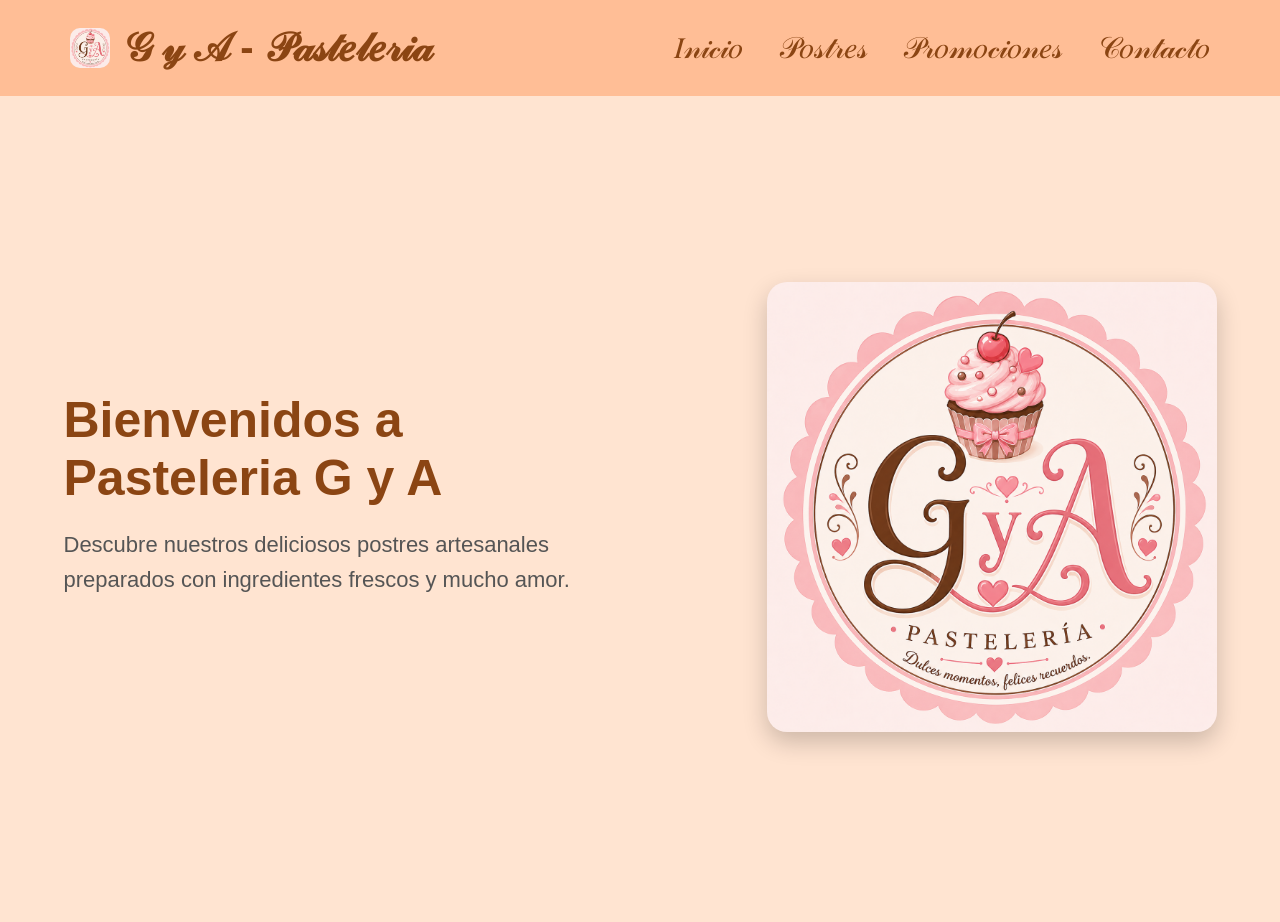
==== index.html @ 73af92b7 "Update and rename Inicio.html to index.html" ====
<!DOCTYPE html>
<html lang="en">
<head>
    <meta charset="UTF-8">
    <meta name="viewport" content="width=device-width, initial-scale=1.0">
    <title>Inicio</title>
    <link rel="stylesheet" href="css/Estilos.css">
</head>
<body>
    <header class="cabecera">
        <div class="Logo">
            <div class="icono-logo"></div>
            <span>𝒢 𝓎 𝒜 - 𝒫𝒶𝓈𝓉𝑒𝓁𝑒𝓇𝒾𝒶</span>
        </div>
        <div class="xd">
            <div class="Menu">
                <a href="index.html">𝐼𝓃𝒾𝒸𝒾𝑜</a>
                <a href="postres.html">𝒫𝑜𝓈𝓉𝓇𝑒𝓈</a>
                <a href="promociones.html">𝒫𝓇𝑜𝓂𝑜𝒸𝒾𝑜𝓃𝑒𝓈</a>
                <a href="pontacto.html">𝒞𝑜𝓃𝓉𝒶𝒸𝓉𝑜</a>

            </div>
        </div>
    </header>
    <section id="inicio" class="contenido">
        <div class="texto">
            <h1>Bienvenidos a Pasteleria G y A</h1>
            <p>Descubre nuestros deliciosos postres artesanales preparados con ingredientes frescos y mucho amor.</p>
        </div>
        <div class="imagen">
            <img src="img/logo.png" alt="Postre">
        </div>
    </section>
</body>
</html>
---- css/Estilos.css ----
*{
    box-sizing: border-box;
    margin: 0;
    padding: 0;
    font-family: Arial, Helvetica, sans-serif;
    background-color: white;
}
.cabecera {
    background-color: #FFBE96;
    padding: 25px 70px;
    display: flex;
    justify-content: space-between;
    align-items: center;
    box-shadow: 0 2px 10px rgba(0,0,0,0.1);
}
.Logo{
    display: flex;
    align-items: center;
    gap: 12px;
    font-weight: bold;
    background-color: #FFBE96;
}
span{
    background-color: #FFBE96;
    font-size: 40px;
    color:#8B4513;
}
.icono-logo{
    background-image:url(../img/logo.png);
    background-size: cover;
    width: 40px;
    height: 40px;
    background-color: #FFBE96;
    border-radius: 10px;
}
.Menu{
    display: flex;
    gap: 35px;
    background-color: #FFBE96;
    color:#8B4513;
}
.Menu a {
    text-decoration: none;
    color: #111827;
    font-size: 30px;
    font-weight: 500px;
    background-color: #FFBE96;
    color:#8B4513;
}
.Menu a:hover{
    color:#ff6600;
}

.xd{
    display: flex;
    gap: 15px;
    align-items: center;
    background-color: #FFBE96;
}

section{
    background-color: #FFE4D1;
}
.contenido{
    display: flex;
    justify-content: space-around;
    align-items: center;
    padding: 186px 0;
    background-color: #FFE4D1;
}

.texto{
    width: 45%;
    background-color: #FFE4D1;
}

.texto h1{
    font-size: 50px;
    color: #8B4513;
    margin-bottom:20px;
    background-color:#FFE4D1;
}

.texto p{
    font-size:22px;
    line-height:35px;
    color:#555;
    background-color:#FFE4D1;
    margin-bottom:30px;
}

.imagen{
    background-color:#FFE4D1;
}

.imagen img{
    width:450px;
    border-radius:20px;
    box-shadow:0px 10px 25px rgba(0,0,0,.2);
}
.productos{
    text-align:center;
    padding:45px 0;
    background-color:#E8BE89;
}

.productos h2{
    font-size:40px;
    color:#8B4513;
    margin-bottom:50px;
    background-color:#E8BE89;
}

.postres{
    display:flex;
    justify-content:center;
    gap:40px;
    flex-wrap:wrap;
    background-color:#E8BE89;
}

.postre{
    width:240px;
    background:#FFBE96;
    border-radius:15px;
    box-shadow:0 5px 15px rgba(0,0,0,.15);
    padding:20px;
}

.postre img{
    width:100%;
    border-radius:15px;
}

.postre h3{
    margin-top:15px;
    color:#8B4513;
    background-color:#FFBE96;
}

.postre p{
    color:#ff6600;
    font-weight:bold;
    margin-top:10px;
    background-color:#FFBE96;
}
.promociones{
    background-color: #FFF2E8;
    text-align: center;
    padding: 60px 20px;
    height: 825px;
}

.promociones h2{
    background-color: #FFF2E8;
    color: #8B4513;
    font-size: 50px;
    margin-bottom: 40px;
}

.promo-contenedor{
    display: flex;
    justify-content: center;
    gap: 30px;
    flex-wrap: wrap;
    background-color: #FFF2E8;
}

.promo{
    width: 280px;
    background-color: #FFBE96;
    padding: 20px;
    border-radius: 15px;
    box-shadow: 0 5px 10px rgba(0,0,0,0.15);
}

.promo h3{
    background-color: #FFBE96;
    color: #8B4513;
    margin-bottom: 15px;
}

.promo p{
    background-color: #FFBE96;
    color: #444;
}

.subtitulo-promo{
    background-color: #FFF2E8;
    color: #666;
    font-size: 18px;
    margin-bottom: 35px;
}

.promo{
    transition: transform 0.3s ease;
}

.promo:hover{
    transform: translateY(-8px);
}

.promo span{
    display: inline-block;
    margin-top: 15px;
    padding: 6px 12px;
    background-color: #8B4513;
    color: white;
    border-radius: 20px;
    font-size: 14px;
}
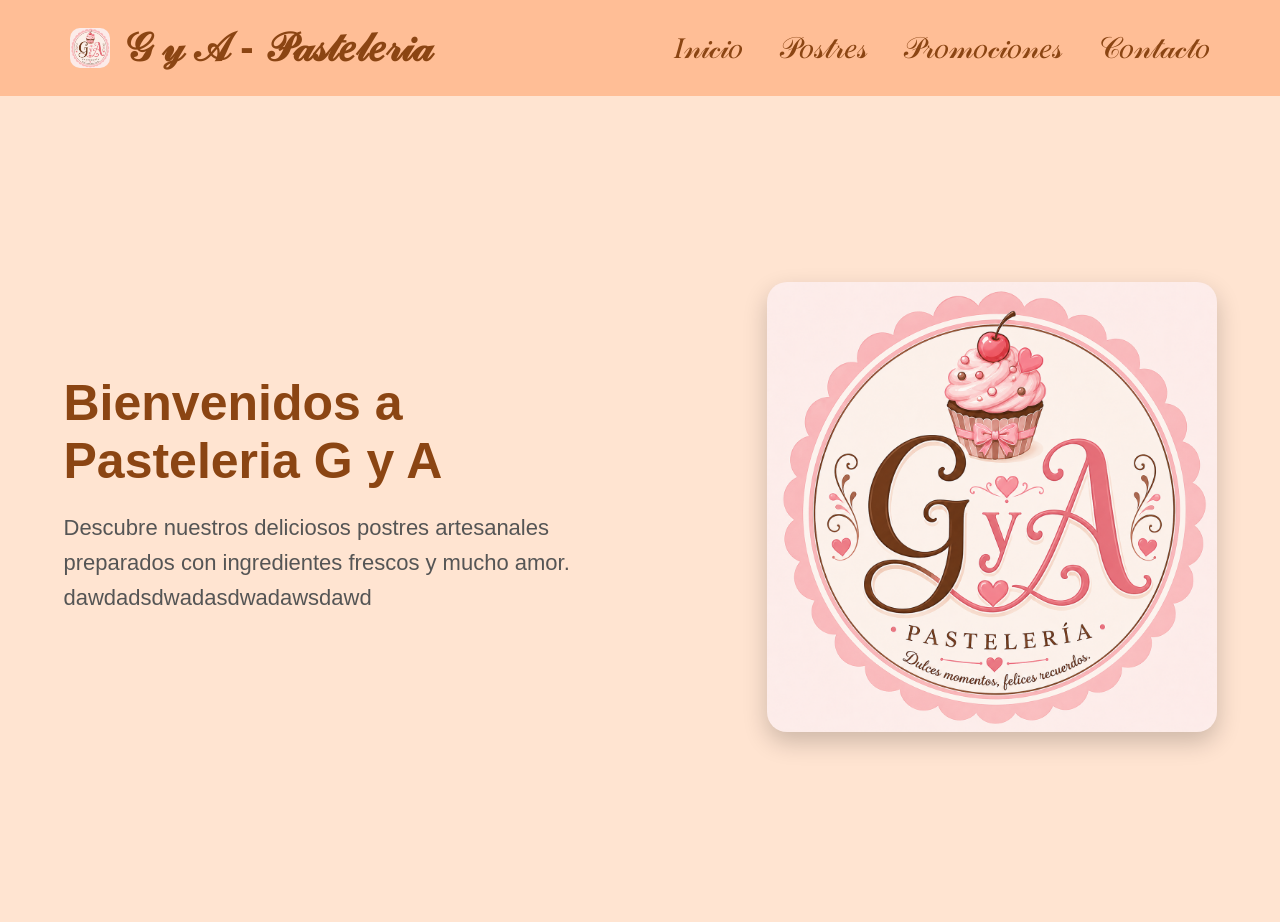
==== commit ca34fe6f: "Update index.html" ====
--- a/index.html
+++ b/index.html
@@ -25,7 +25,7 @@
     <section id="inicio" class="contenido">
         <div class="texto">
             <h1>Bienvenidos a Pasteleria G y A</h1>
-            <p>Descubre nuestros deliciosos postres artesanales preparados con ingredientes frescos y mucho amor.</p>
+            <p>Descubre nuestros deliciosos postres artesanales preparados con ingredientes frescos y mucho amor. dawdadsdwadasdwadawsdawd</p>
         </div>
         <div class="imagen">
             <img src="img/logo.png" alt="Postre">
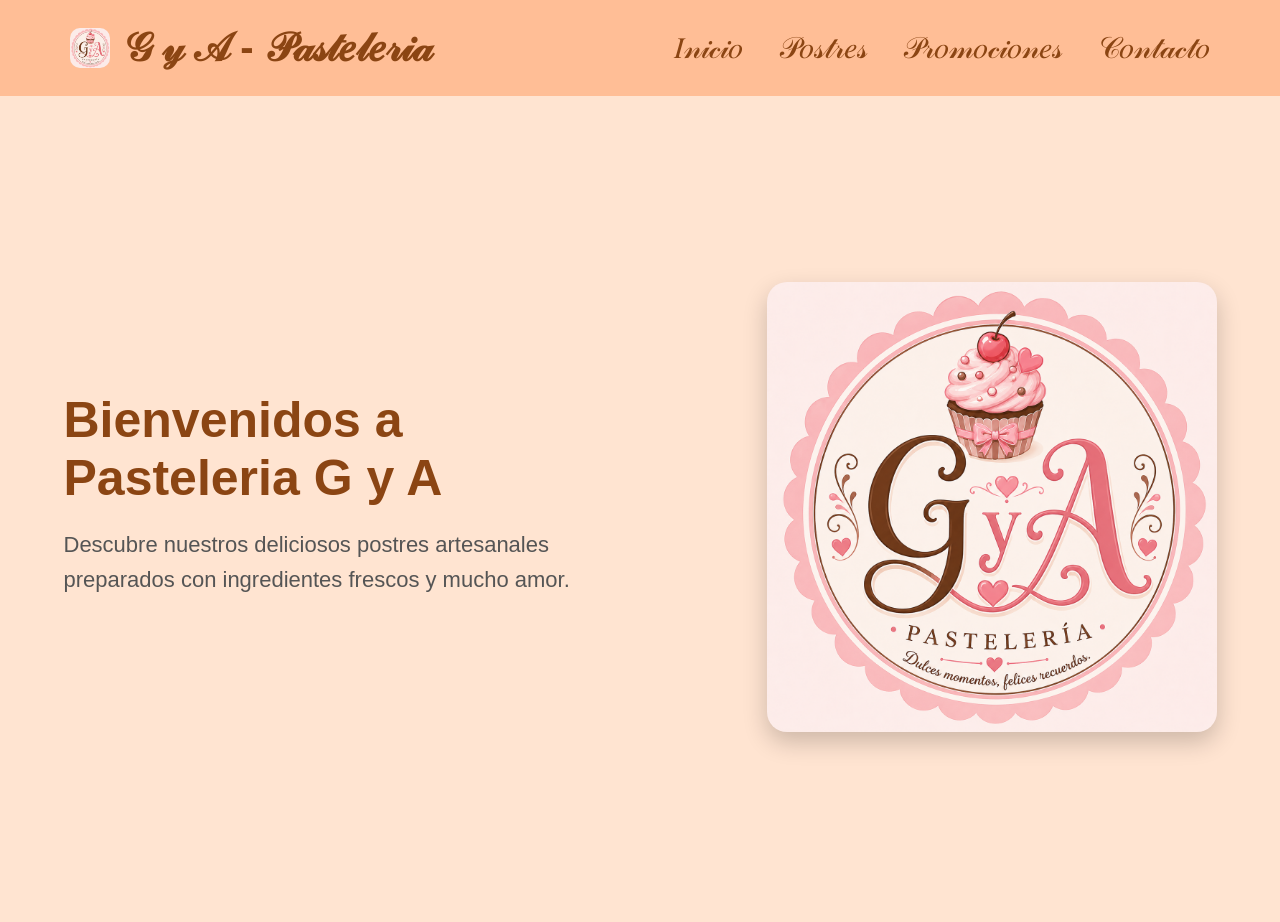
==== commit d277cc32: "Update index.html" ====
--- a/index.html
+++ b/index.html
@@ -25,7 +25,7 @@
     <section id="inicio" class="contenido">
         <div class="texto">
             <h1>Bienvenidos a Pasteleria G y A</h1>
-            <p>Descubre nuestros deliciosos postres artesanales preparados con ingredientes frescos y mucho amor. dawdadsdwadasdwadawsdawd</p>
+            <p>Descubre nuestros deliciosos postres artesanales preparados con ingredientes frescos y mucho amor.</p>
         </div>
         <div class="imagen">
             <img src="img/logo.png" alt="Postre">
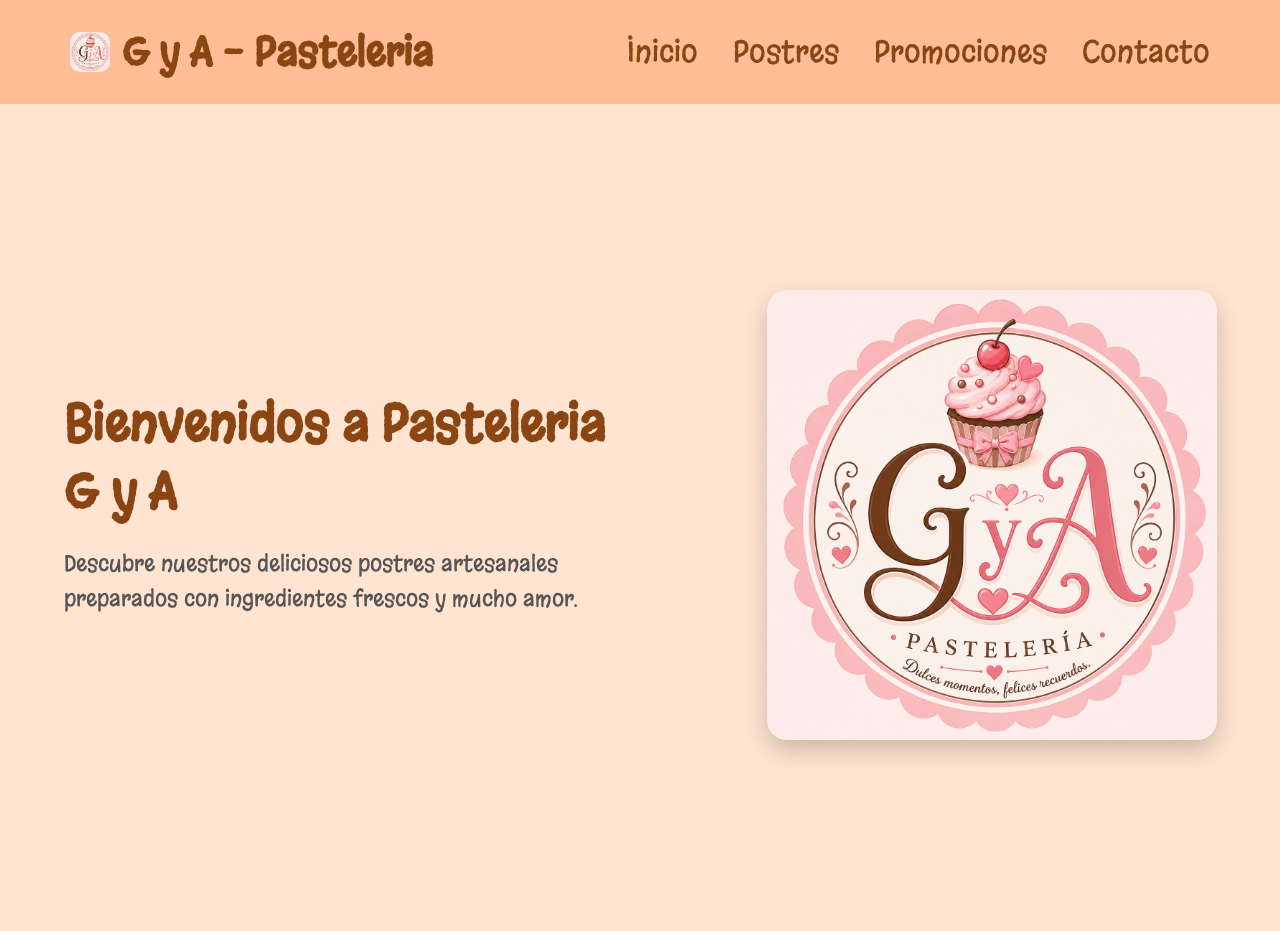
==== commit 666a3e99: "Update index.html" ====
--- a/index.html
+++ b/index.html
@@ -5,20 +5,20 @@
     <meta name="viewport" content="width=device-width, initial-scale=1.0">
     <title>Inicio</title>
     <link rel="stylesheet" href="css/Estilos.css">
+    <link href="https://fonts.googleapis.com/css2?family=Margarine&family=Playwrite+PE:wght@100..400&display=swap" rel="stylesheet">
 </head>
 <body>
     <header class="cabecera">
         <div class="Logo">
             <div class="icono-logo"></div>
-            <span>𝒢 𝓎 𝒜 - 𝒫𝒶𝓈𝓉𝑒𝓁𝑒𝓇𝒾𝒶</span>
+            <span>G y A - Pasteleria</span>
         </div>
         <div class="xd">
             <div class="Menu">
-                <a href="index.html">𝐼𝓃𝒾𝒸𝒾𝑜</a>
-                <a href="postres.html">𝒫𝑜𝓈𝓉𝓇𝑒𝓈</a>
-                <a href="promociones.html">𝒫𝓇𝑜𝓂𝑜𝒸𝒾𝑜𝓃𝑒𝓈</a>
-                <a href="pontacto.html">𝒞𝑜𝓃𝓉𝒶𝒸𝓉𝑜</a>
-
+                <a href="index.html">Inicio</a>
+                <a href="postres.html">Postres</a>
+                <a href="promociones.html">Promociones</a>
+                <a href="contacto.html">Contacto</a>
             </div>
         </div>
     </header>
--- a/css/Estilos.css
+++ b/css/Estilos.css
@@ -2,7 +2,7 @@
     box-sizing: border-box;
     margin: 0;
     padding: 0;
-    font-family: Arial, Helvetica, sans-serif;
+    font-family: "Margarine", sans-serif;
     background-color: white;
 }
 .cabecera {
@@ -115,6 +115,7 @@
     display:flex;
     justify-content:center;
     gap:40px;
+    margin: 0px 400px;
     flex-wrap:wrap;
     background-color:#E8BE89;
 }
@@ -129,6 +130,7 @@
 
 .postre img{
     width:100%;
+    height:180px;
     border-radius:15px;
 }
 
@@ -162,6 +164,7 @@
     display: flex;
     justify-content: center;
     gap: 30px;
+    margin: 0px 350px;
     flex-wrap: wrap;
     background-color: #FFF2E8;
 }
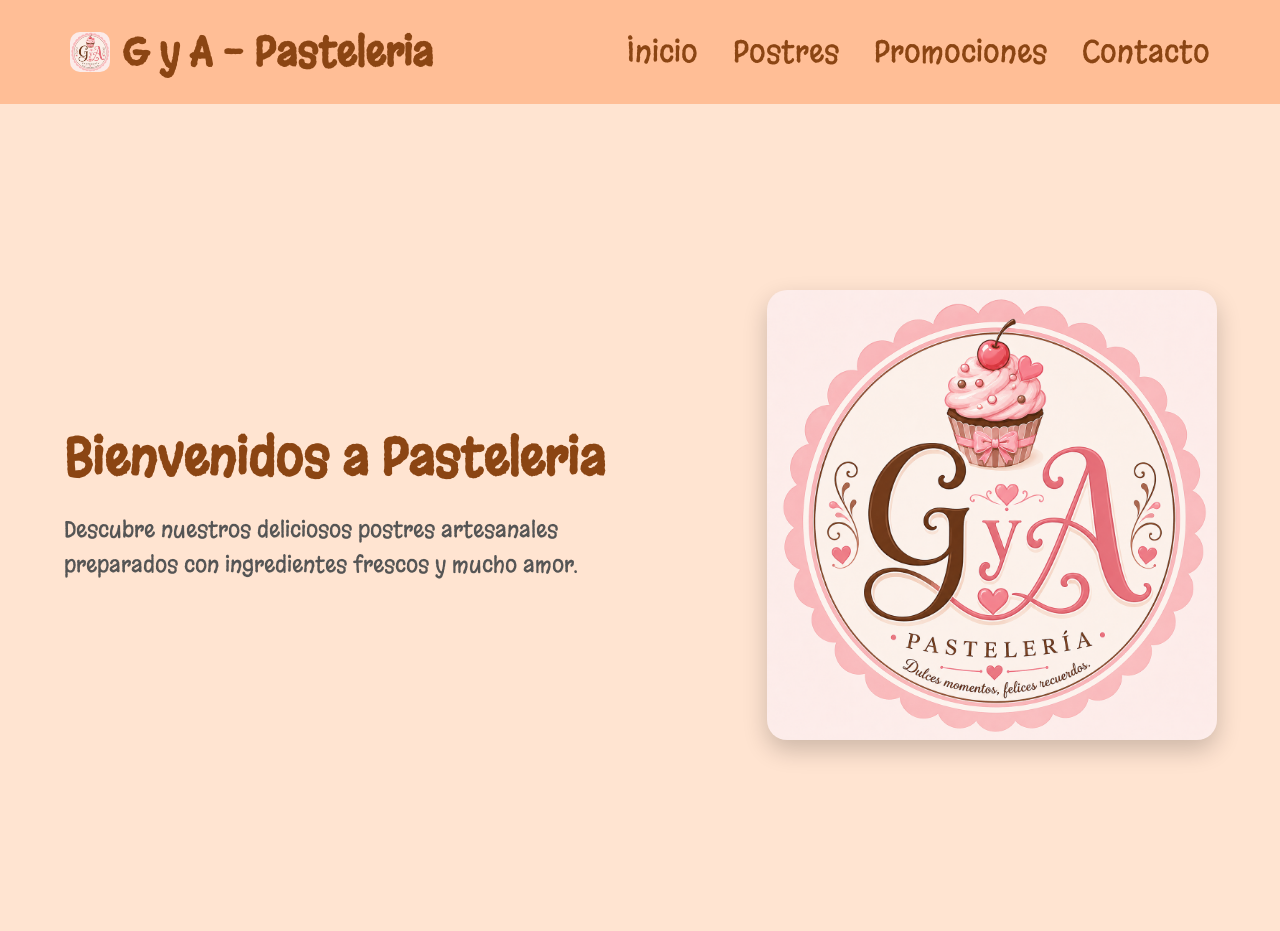
==== commit a223fc49: "Update index.html" ====
--- a/index.html
+++ b/index.html
@@ -24,7 +24,7 @@
     </header>
     <section id="inicio" class="contenido">
         <div class="texto">
-            <h1>Bienvenidos a Pasteleria G y A</h1>
+            <h1>Bienvenidos a Pasteleria</h1>
             <p>Descubre nuestros deliciosos postres artesanales preparados con ingredientes frescos y mucho amor.</p>
         </div>
         <div class="imagen">
--- a/css/Estilos.css
+++ b/css/Estilos.css
@@ -115,7 +115,8 @@
     display:flex;
     justify-content:center;
     gap:40px;
-    margin: 0px 400px;
+    margin: 40px auto;
+    max-width: 1200px;
     flex-wrap:wrap;
     background-color:#E8BE89;
 }
@@ -150,7 +151,8 @@
     background-color: #FFF2E8;
     text-align: center;
     padding: 60px 20px;
-    height: 825px;
+    min-height: 825px;
+    height: auto;
 }
 
 .promociones h2{
@@ -164,7 +166,8 @@
     display: flex;
     justify-content: center;
     gap: 30px;
-    margin: 0px 350px;
+    margin: 40px auto;
+    max-width: 1200px;
     flex-wrap: wrap;
     background-color: #FFF2E8;
 }
@@ -212,3 +215,85 @@
     border-radius: 20px;
     font-size: 14px;
 }
+
+@media (max-width: 768px){
+    .cabecera{
+        flex-direction: column;
+        padding: 20px;
+        text-align: center;
+    }
+    .Logo{
+        margin-bottom: 15px;
+    }
+    .Logo span{
+        font-size: 28px;
+    }
+    .Menu{
+        flex-direction: column;
+        gap: 15px;
+        align-items: center;
+    }
+    .Menu a{
+        font-size: 22px;
+    }
+    .contenido{
+        flex-direction: column;
+        padding: 50px 20px;
+        text-align: center;
+    }
+    .texto{
+        width:100%;
+    }
+    .texto h1{
+        font-size:35px;
+    }
+    .texto p{
+        font-size:18px;
+        line-height:30px;
+    }
+    .imagen img{
+        width:100%;
+        max-width:320px;
+        margin-top:25px;
+    }
+    .postres{
+        margin:20px;
+        gap:20px;
+    }
+    .postre{
+        width:100%;
+        max-width:320px;
+    }
+    .promo-contenedor{
+        margin:20px;
+        gap:20px;
+    }
+    .promo{
+        width:100%;
+        max-width:320px;
+    }
+    .promociones{
+        height:auto;
+    }
+    .contenedor-contacto{
+        display:flex;
+        flex-direction:column;
+        gap:25px;
+        padding:20px;
+    }
+    .info,
+    .formulario{
+        width:100%;
+    }
+    .formulario input,
+    .formulario textarea,
+    .formulario button{
+        width:100%;
+    }
+    .redes{
+        display:flex;
+        flex-wrap:wrap;
+        justify-content:center;
+        gap:15px;
+    }
+}
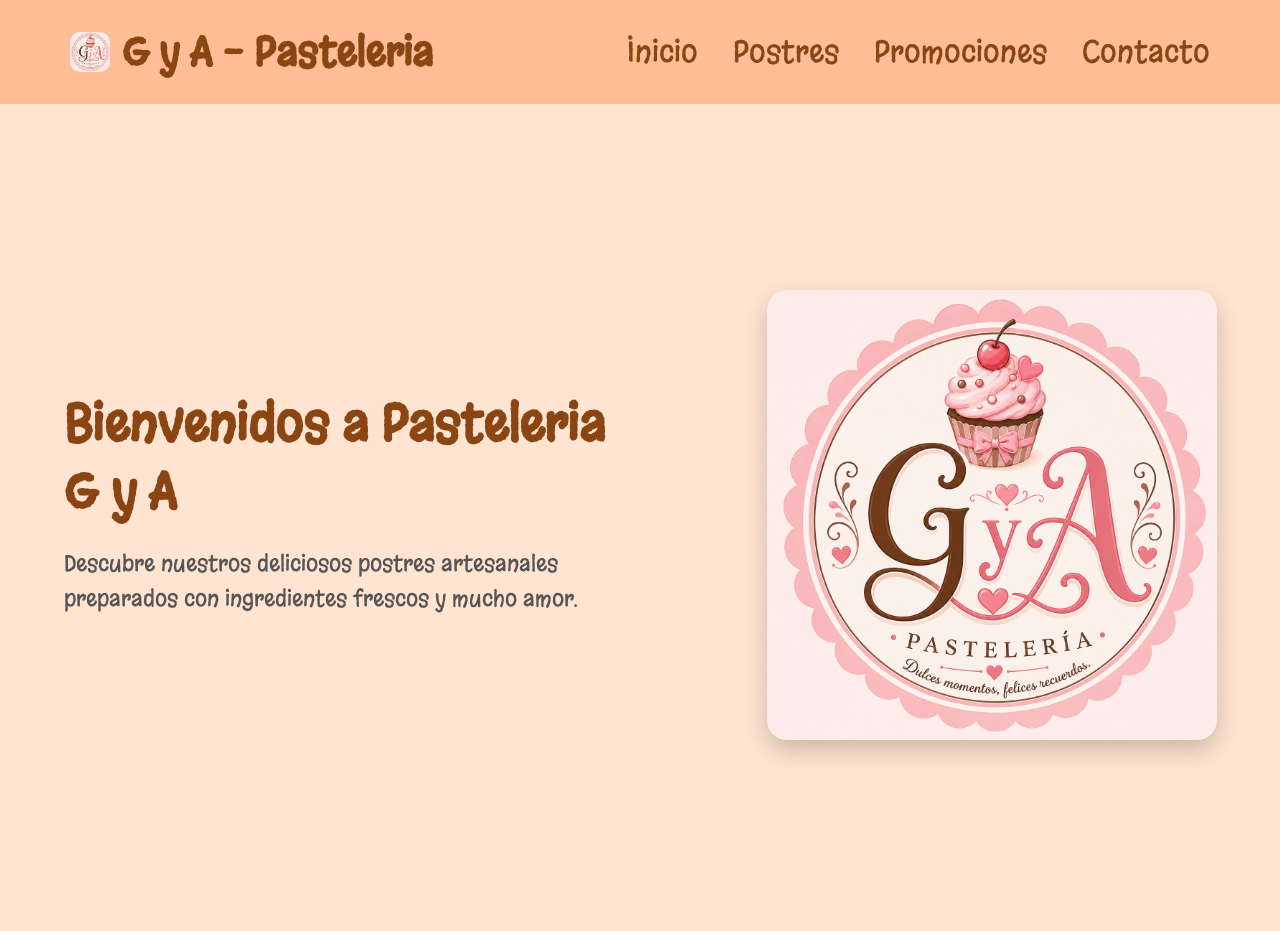
==== commit a75bccdf: "Modify welcome message in index.html Updated the welcome message to include 'G y A' in the title." ====
--- a/index.html
+++ b/index.html
@@ -24,7 +24,7 @@
     </header>
     <section id="inicio" class="contenido">
         <div class="texto">
-            <h1>Bienvenidos a Pasteleria</h1>
+            <h1>Bienvenidos a Pasteleria G y A</h1>
             <p>Descubre nuestros deliciosos postres artesanales preparados con ingredientes frescos y mucho amor.</p>
         </div>
         <div class="imagen">
